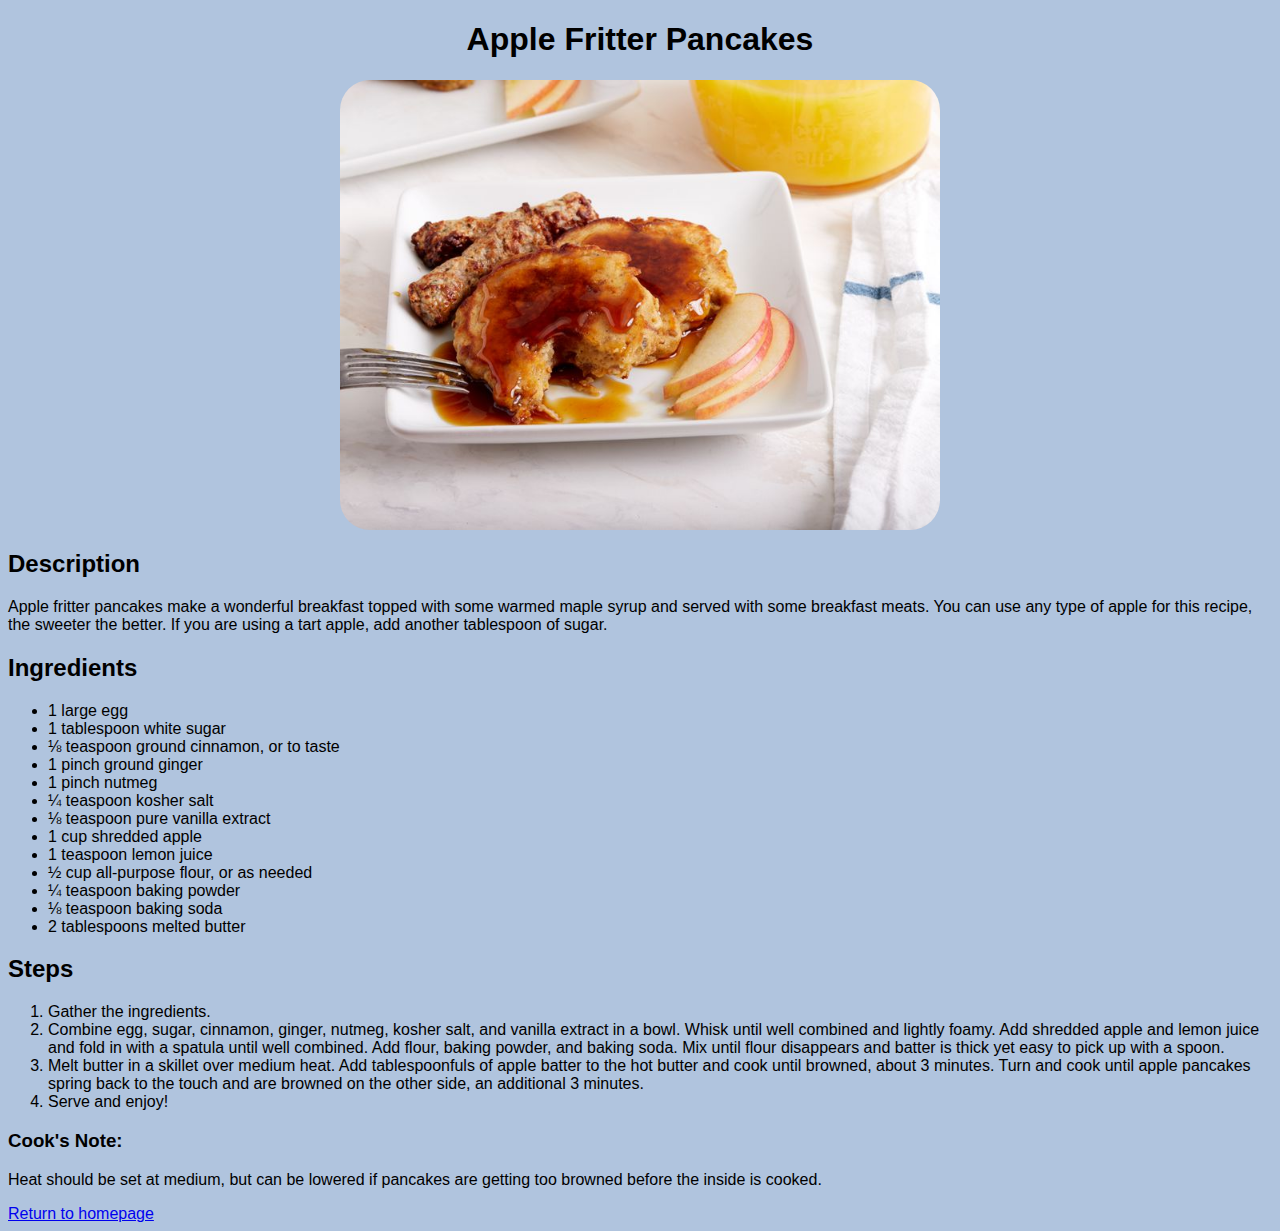
==== recipes/apple-fritter-pancakes.html @ 055f1e9d "Refactor image placement code for recipes" ====
<!DOCTYPE html>
<html lang="en">
    <head>
        <meta charset="UTF-8">
        <title>Apple Fritter Pancakes</title>
        <link rel="stylesheet" type="text/css" href="/style.css">
    </head>

    <body class="apple-fritter-pancakes">
        <h1 class="apple-fritter-pancakes-heading">Apple Fritter Pancakes</h1>
        <img src="/images/apple-fritter-pancakes.jpg" alt="Delicious apple fritter pancakes with sausage and thin apple slices. " height="450px" class="img-centered">
        <h2>Description</h2>
        <p>Apple fritter pancakes make a wonderful breakfast topped with some warmed maple syrup and served with some breakfast meats. You can use any type of apple for this recipe, the sweeter the better. If you are using a tart apple, add another tablespoon of sugar.</p>
        <h2>Ingredients</h2>
        <ul>
            <li>1 large egg</li>
            <li>1 tablespoon white sugar</li>
            <li>&frac18; teaspoon ground cinnamon, or to taste</li>
            <li>1 pinch ground ginger</li>
            <li>1 pinch nutmeg</li>
            <li>&frac14; teaspoon kosher salt</li>
            <li>&frac18; teaspoon pure vanilla extract</li>
            <li>1 cup shredded apple</li>
            <li>1 teaspoon lemon juice</li>
            <li>&frac12; cup all-purpose flour, or as needed</li>
            <li>&frac14; teaspoon baking powder</li>
            <li>&frac18; teaspoon baking soda</li>
            <li>2 tablespoons melted butter</li>
        </ul>
        <h2>Steps</h2>
        <ol>
            <li>Gather the ingredients.</li>
            <li>Combine egg, sugar, cinnamon, ginger, nutmeg, kosher salt, and vanilla extract in a bowl. Whisk until well combined and lightly foamy. Add shredded apple and lemon juice and fold in with a spatula until well combined. Add flour, baking powder, and baking soda. Mix until flour disappears and batter is thick yet easy to pick up with a spoon.</li>
            <li>Melt butter in a skillet over medium heat. Add tablespoonfuls of apple batter to the hot butter and cook until browned, about 3 minutes. Turn and cook until apple pancakes spring back to the touch and are browned on the other side, an additional 3 minutes.</li>
            <li>Serve and enjoy!</li>
        </ol>
        <h3>Cook's Note:</h3>
        <p>Heat should be set at medium, but can be lowered if pancakes are getting too browned before the inside is cooked.</p>
        <a href="/index.html">Return to homepage</a>
    </body>
</html>
---- style.css ----
.main-page,
.classic-waffles,
.apple-fritter-pancakes,
.overnight-pineapple-banana-oatmeal {
    background-color: lightsteelblue;
    font-family: Helvetica, Georgia, serif;
}

.main-page-description {
    text-align: center;
}

.classic-waffles-heading,
.apple-fritter-pancakes-heading,
.overnight-pineapple-banana-oatmeal-heading {
    text-align: center;
}

.img-centered {
    display: block;
    margin-left: auto;
    margin-right: auto;
    border-radius: 30px;
}
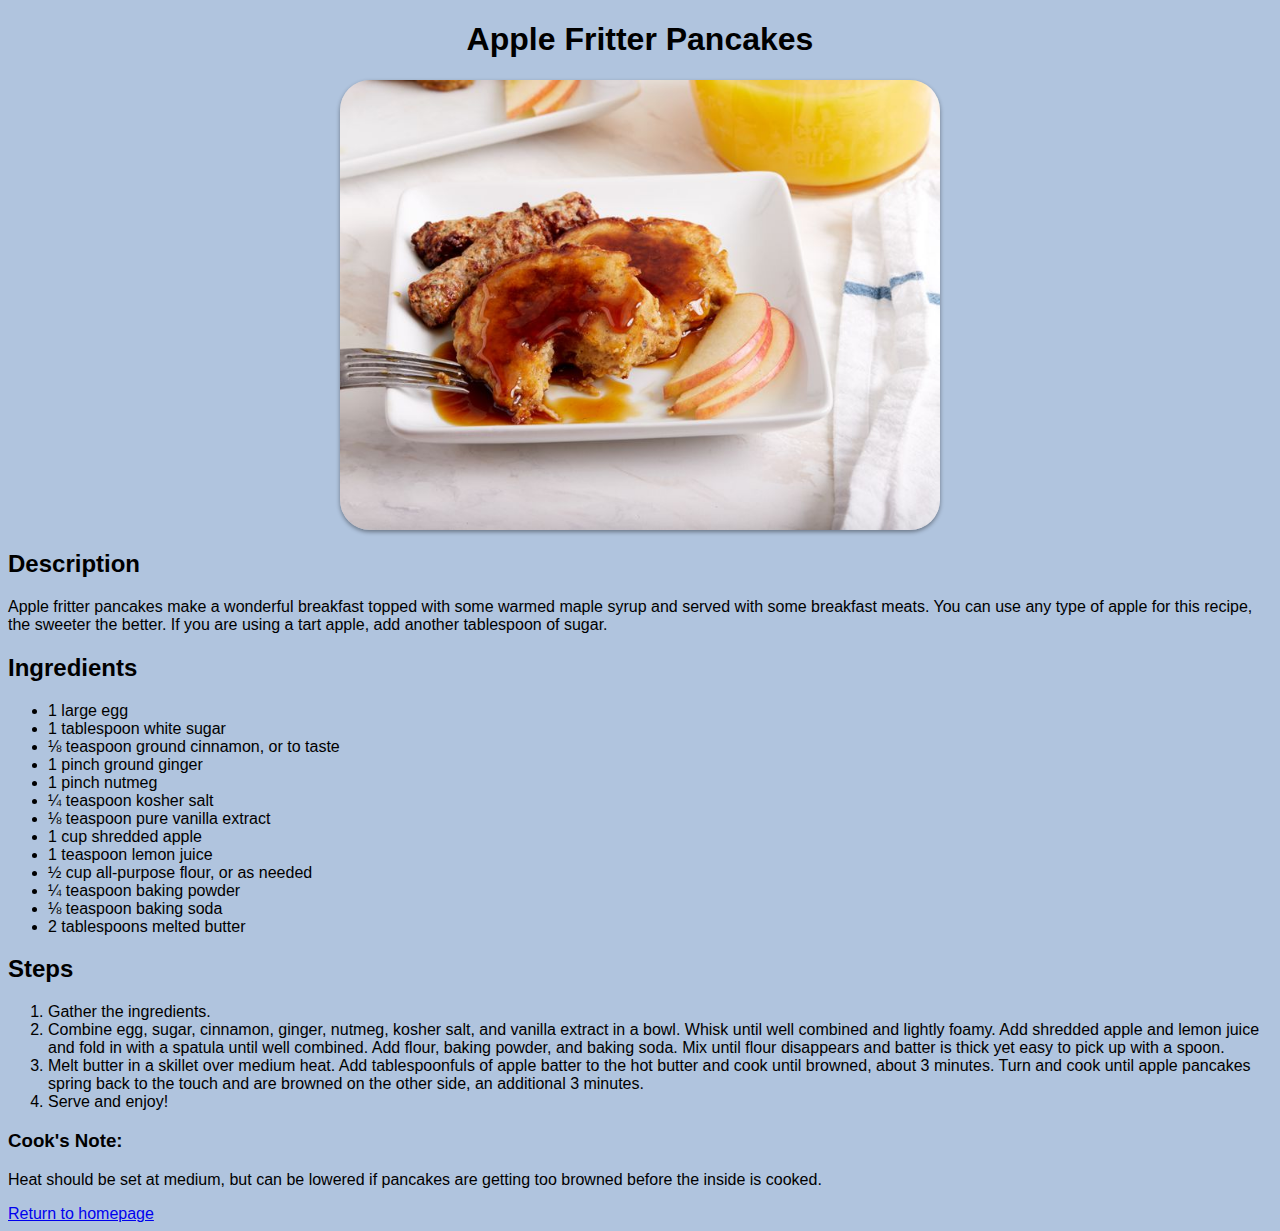
==== commit 9304dd4e: "Refactor box shadow code for recipe images" ====
--- a/recipes/apple-fritter-pancakes.html
+++ b/recipes/apple-fritter-pancakes.html
@@ -7,8 +7,8 @@
     </head>
 
     <body class="apple-fritter-pancakes">
-        <h1 class="apple-fritter-pancakes-heading">Apple Fritter Pancakes</h1>
-        <img src="/images/apple-fritter-pancakes.jpg" alt="Delicious apple fritter pancakes with sausage and thin apple slices. " height="450px" class="img-centered">
+        <h1 class="text-center">Apple Fritter Pancakes</h1>
+        <img src="/images/apple-fritter-pancakes.jpg" alt="Delicious apple fritter pancakes with sausage and thin apple slices. " height="450px" class="img-centered img-with-shadow">
         <h2>Description</h2>
         <p>Apple fritter pancakes make a wonderful breakfast topped with some warmed maple syrup and served with some breakfast meats. You can use any type of apple for this recipe, the sweeter the better. If you are using a tart apple, add another tablespoon of sugar.</p>
         <h2>Ingredients</h2>
--- a/style.css
+++ b/style.css
@@ -6,13 +6,7 @@
     font-family: Helvetica, Georgia, serif;
 }
 
-.main-page-description {
-    text-align: center;
-}
-
-.classic-waffles-heading,
-.apple-fritter-pancakes-heading,
-.overnight-pineapple-banana-oatmeal-heading {
+.text-center {
     text-align: center;
 }
 
@@ -23,3 +17,7 @@
     border-radius: 30px;
 }
 
+.img-with-shadow {
+    box-shadow: 0px 2px 4px rgba(0, 0, 0, 0.4);
+}
+
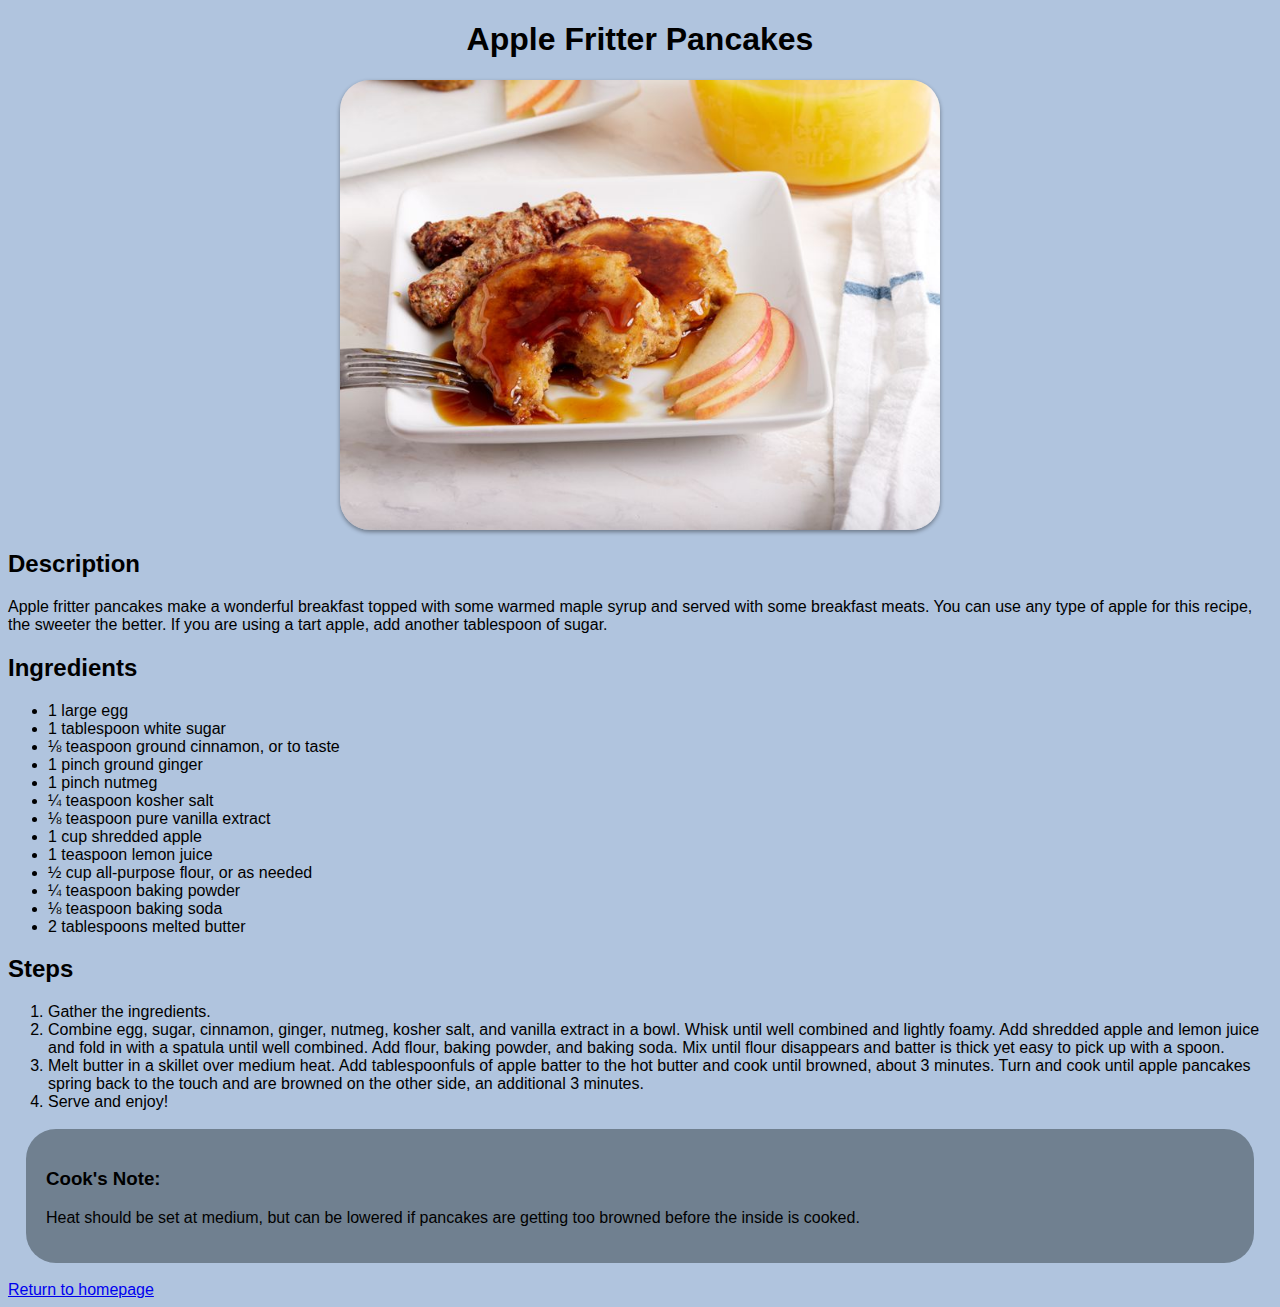
==== commit c8feb862: "Add border styling to apple-fritter-pancakes.html" ====
--- a/recipes/apple-fritter-pancakes.html
+++ b/recipes/apple-fritter-pancakes.html
@@ -34,8 +34,12 @@
             <li>Melt butter in a skillet over medium heat. Add tablespoonfuls of apple batter to the hot butter and cook until browned, about 3 minutes. Turn and cook until apple pancakes spring back to the touch and are browned on the other side, an additional 3 minutes.</li>
             <li>Serve and enjoy!</li>
         </ol>
-        <h3>Cook's Note:</h3>
-        <p>Heat should be set at medium, but can be lowered if pancakes are getting too browned before the inside is cooked.</p>
+        <section class="cooks-note">
+            <header>
+            <h3>Cook's Note:</h3>
+            </header>
+            <p>Heat should be set at medium, but can be lowered if pancakes are getting too browned before the inside is cooked.</p>
+        </section>
         <a href="/index.html">Return to homepage</a>
     </body>
 </html>--- a/style.css
+++ b/style.css
@@ -21,3 +21,10 @@
     box-shadow: 0px 2px 4px rgba(0, 0, 0, 0.4);
 }
 
+.cooks-note {
+    border-radius: 30px;
+    background-color: slategray;
+    display: block;
+    padding: 20px;
+    margin: 18px;
+}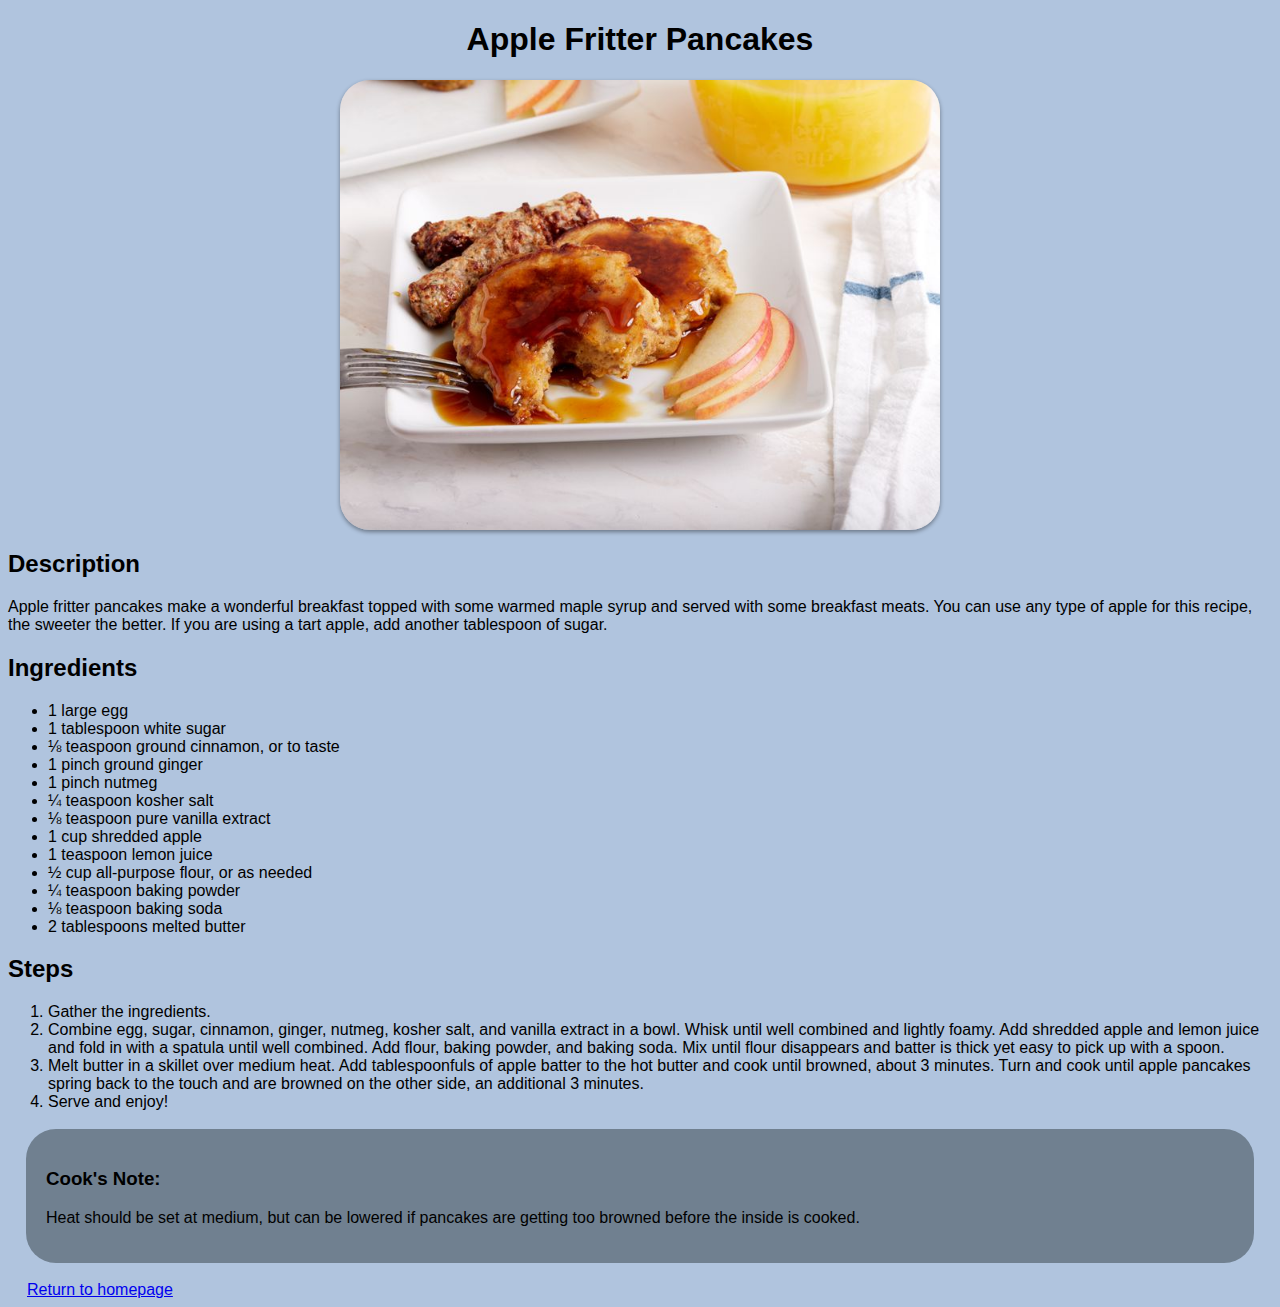
==== commit 0f3d84d1: "Fix margin for homepage return links" ====
--- a/recipes/apple-fritter-pancakes.html
+++ b/recipes/apple-fritter-pancakes.html
@@ -40,6 +40,6 @@
             </header>
             <p>Heat should be set at medium, but can be lowered if pancakes are getting too browned before the inside is cooked.</p>
         </section>
-        <a href="/index.html">Return to homepage</a>
+        <a href="/index.html" class="return-link">Return to homepage</a>
     </body>
 </html>--- a/style.css
+++ b/style.css
@@ -27,4 +27,8 @@
     display: block;
     padding: 20px;
     margin: 18px;
+}
+
+.return-link {
+    margin-left: 19px;
 }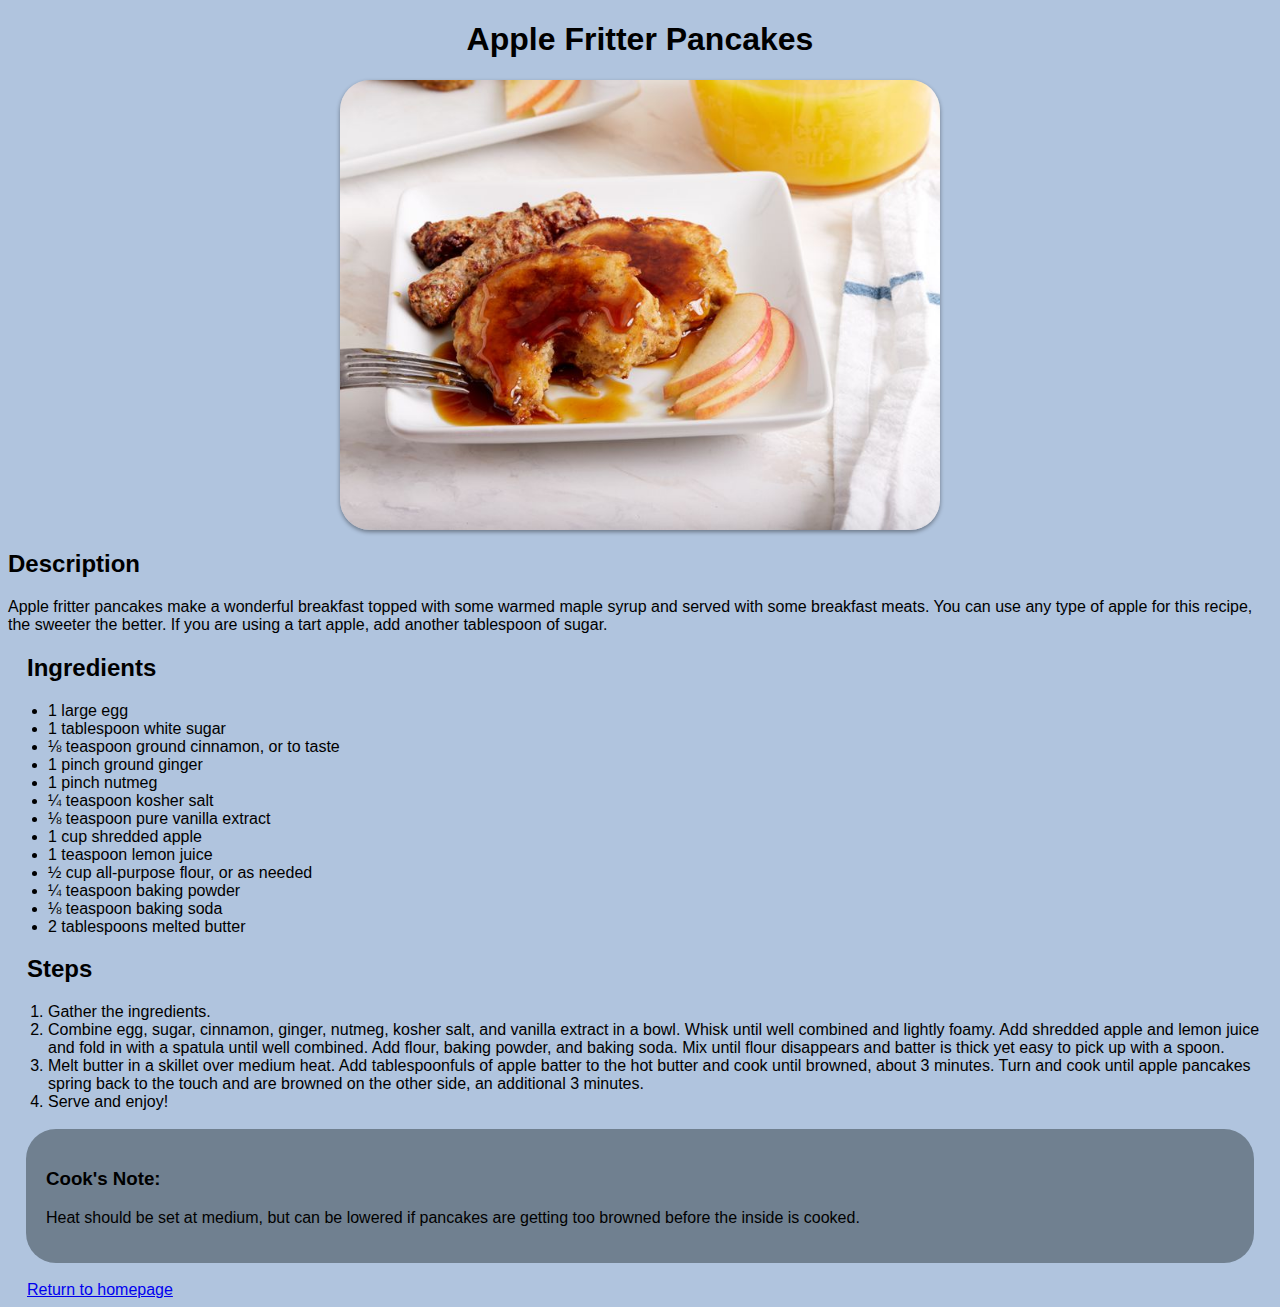
==== commit 055efc62: "Adjust ingredients and steps header alignment for recipes" ====
--- a/recipes/apple-fritter-pancakes.html
+++ b/recipes/apple-fritter-pancakes.html
@@ -11,7 +11,9 @@
         <img src="/images/apple-fritter-pancakes.jpg" alt="Delicious apple fritter pancakes with sausage and thin apple slices. " height="450px" class="img-centered img-with-shadow">
         <h2>Description</h2>
         <p>Apple fritter pancakes make a wonderful breakfast topped with some warmed maple syrup and served with some breakfast meats. You can use any type of apple for this recipe, the sweeter the better. If you are using a tart apple, add another tablespoon of sugar.</p>
-        <h2>Ingredients</h2>
+        <header class="heading">
+            <h2>Ingredients</h2>
+        </header>
         <ul>
             <li>1 large egg</li>
             <li>1 tablespoon white sugar</li>
@@ -27,7 +29,9 @@
             <li>&frac18; teaspoon baking soda</li>
             <li>2 tablespoons melted butter</li>
         </ul>
-        <h2>Steps</h2>
+        <header class="heading">
+            <h2>Steps</h2>
+        </header>
         <ol>
             <li>Gather the ingredients.</li>
             <li>Combine egg, sugar, cinnamon, ginger, nutmeg, kosher salt, and vanilla extract in a bowl. Whisk until well combined and lightly foamy. Add shredded apple and lemon juice and fold in with a spatula until well combined. Add flour, baking powder, and baking soda. Mix until flour disappears and batter is thick yet easy to pick up with a spoon.</li>
--- a/style.css
+++ b/style.css
@@ -4,6 +4,15 @@
 .overnight-pineapple-banana-oatmeal {
     background-color: lightsteelblue;
     font-family: Helvetica, Georgia, serif;
+}
+
+.browse-recipes-card {
+    border: 3px dotted whitesmoke;
+    border-radius: 30px;
+    background-color: lightblue;
+    display: flex;
+    padding: 50px;
+    margin: 35px;
 }
 
 .text-center {
@@ -31,4 +40,8 @@
 
 .return-link {
     margin-left: 19px;
+}
+
+.heading {
+    margin: 19px;
 }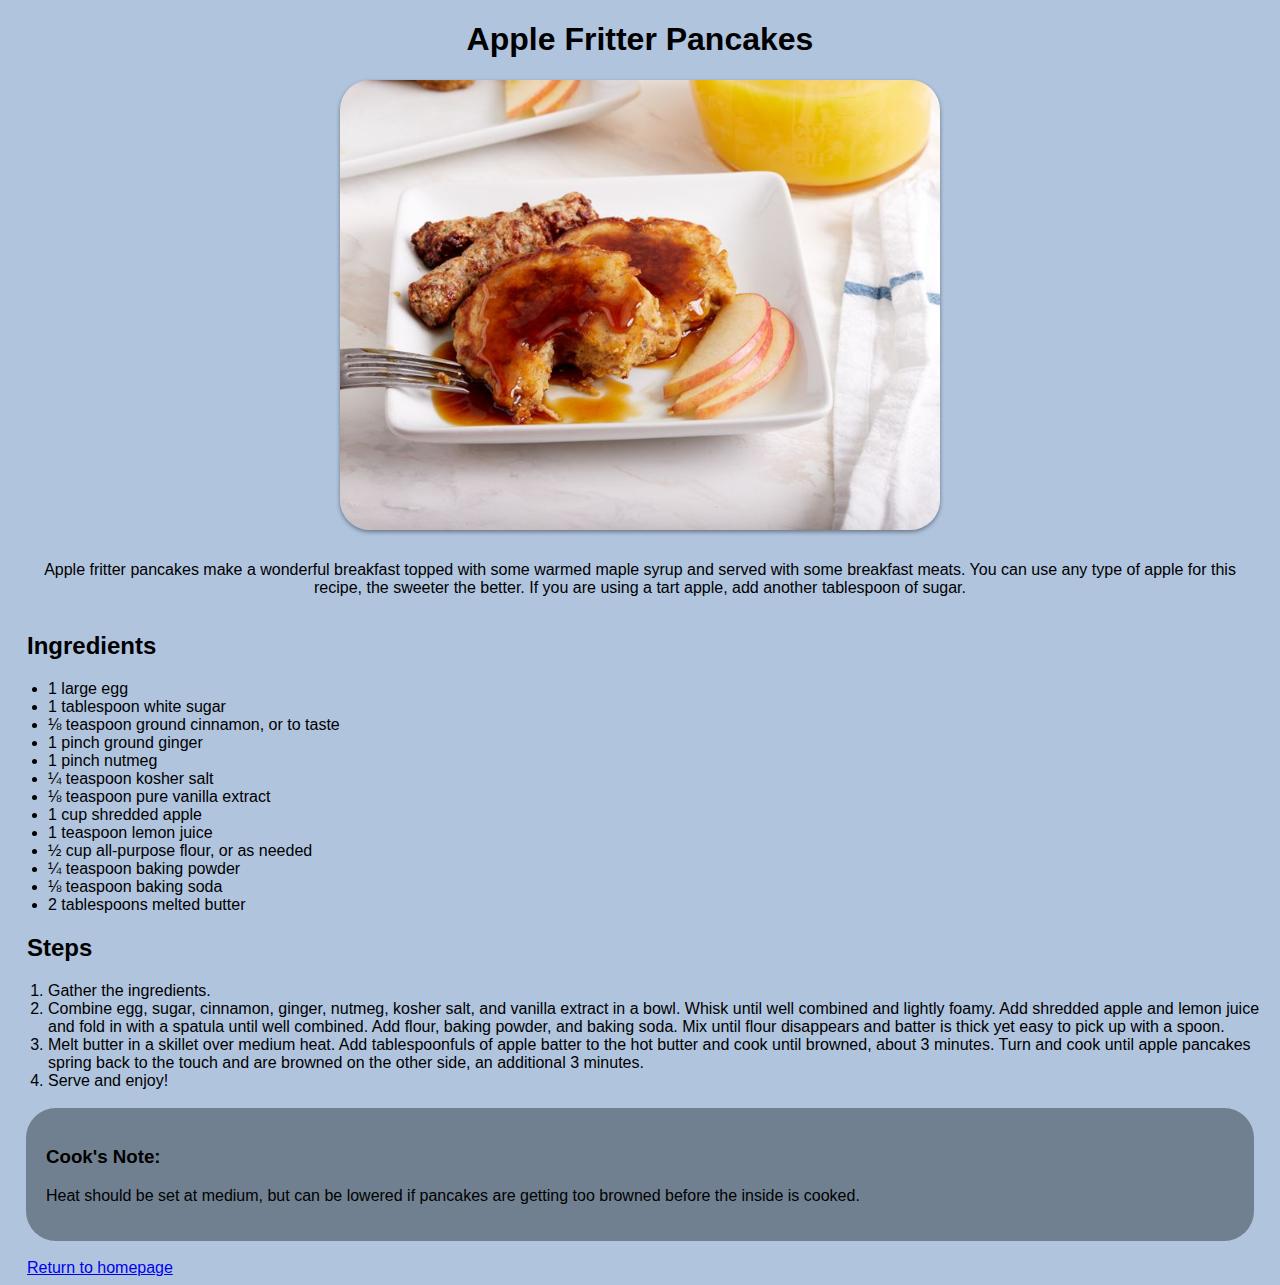
==== commit 39f56ce0: "Alter description appearance for recipes" ====
--- a/recipes/apple-fritter-pancakes.html
+++ b/recipes/apple-fritter-pancakes.html
@@ -9,8 +9,7 @@
     <body class="apple-fritter-pancakes">
         <h1 class="text-center">Apple Fritter Pancakes</h1>
         <img src="/images/apple-fritter-pancakes.jpg" alt="Delicious apple fritter pancakes with sausage and thin apple slices. " height="450px" class="img-centered img-with-shadow">
-        <h2>Description</h2>
-        <p>Apple fritter pancakes make a wonderful breakfast topped with some warmed maple syrup and served with some breakfast meats. You can use any type of apple for this recipe, the sweeter the better. If you are using a tart apple, add another tablespoon of sugar.</p>
+        <p class="description">Apple fritter pancakes make a wonderful breakfast topped with some warmed maple syrup and served with some breakfast meats. You can use any type of apple for this recipe, the sweeter the better. If you are using a tart apple, add another tablespoon of sugar.</p>
         <header class="heading">
             <h2>Ingredients</h2>
         </header>
--- a/style.css
+++ b/style.css
@@ -44,4 +44,9 @@
 
 .heading {
     margin: 19px;
+}
+
+.description {
+    text-align: center;
+    padding: 15px;
 }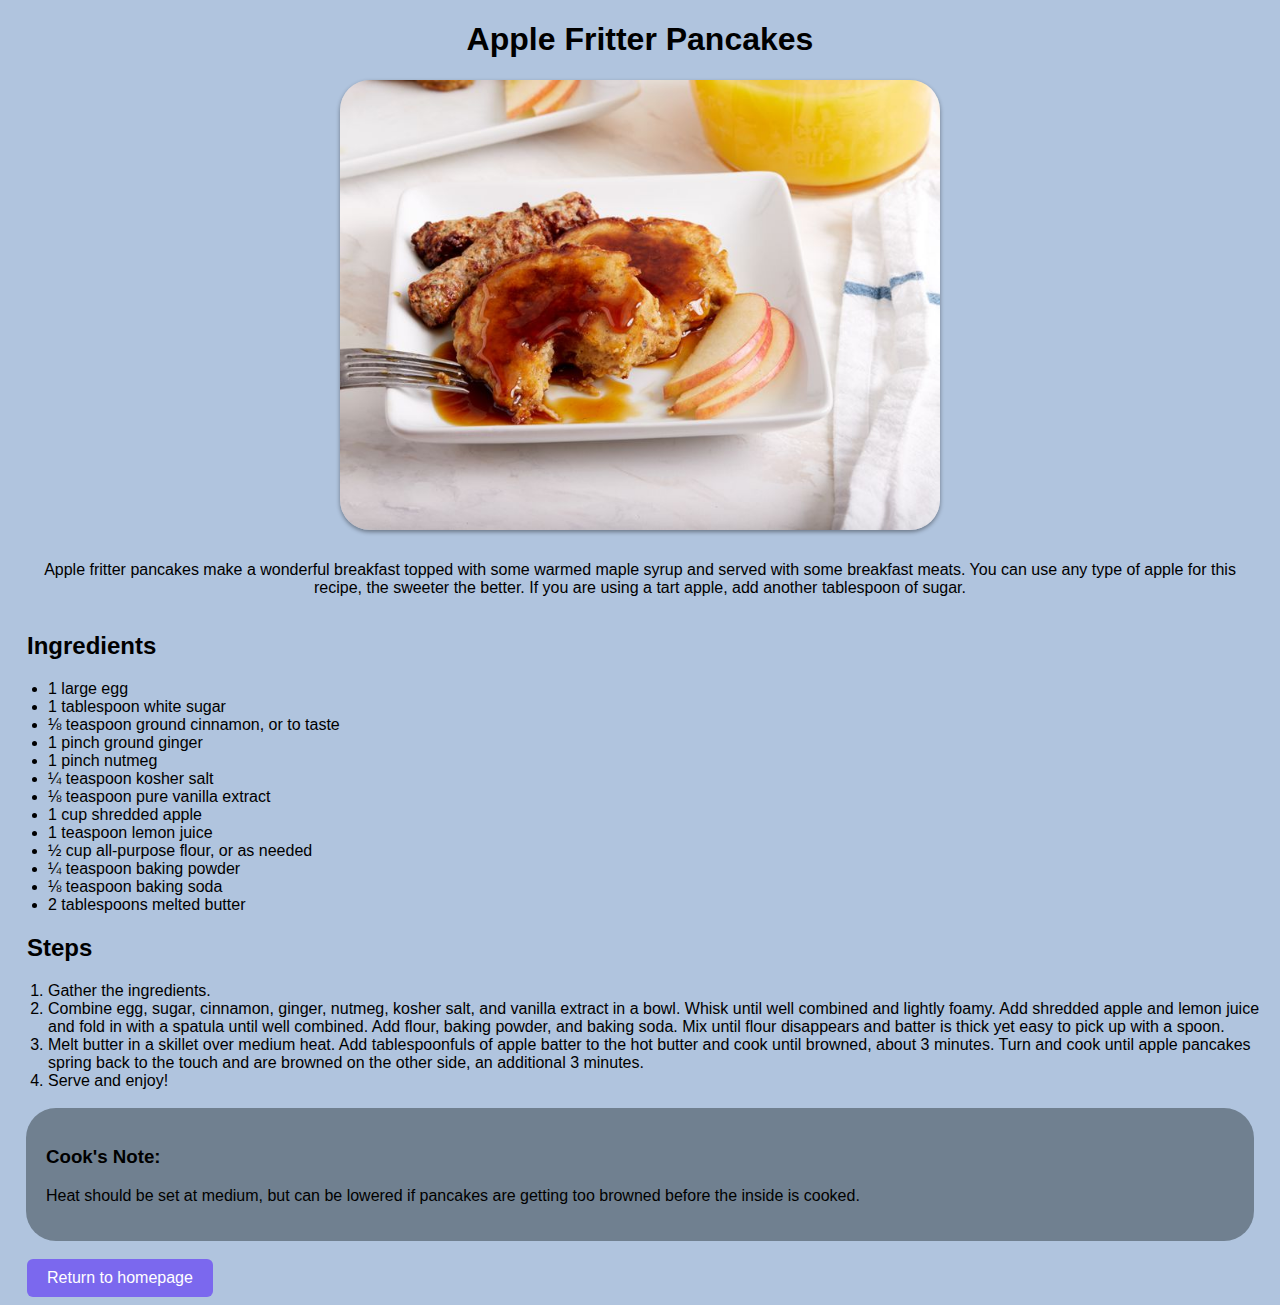
==== commit 1af4245e: "Add button styling to homepage return links" ====
--- a/recipes/apple-fritter-pancakes.html
+++ b/recipes/apple-fritter-pancakes.html
@@ -43,6 +43,6 @@
             </header>
             <p>Heat should be set at medium, but can be lowered if pancakes are getting too browned before the inside is cooked.</p>
         </section>
-        <a href="/index.html" class="return-link">Return to homepage</a>
+        <a href="/index.html" class="return-link-button">Return to homepage</a>
     </body>
 </html>--- a/style.css
+++ b/style.css
@@ -38,8 +38,20 @@
     margin: 18px;
 }
 
-.return-link {
+.return-link-button {
     margin-left: 19px;
+    display: inline-block;
+    padding: 10px 20px;
+    background-color: rgb(123, 104, 238);
+    color: white;
+    text-decoration: none;
+    border: none;
+    border-radius: 6px;
+    cursor: pointer;
+}
+
+.return-link-button:hover {
+    background-color: rgb(86, 72, 163);
 }
 
 .heading {
